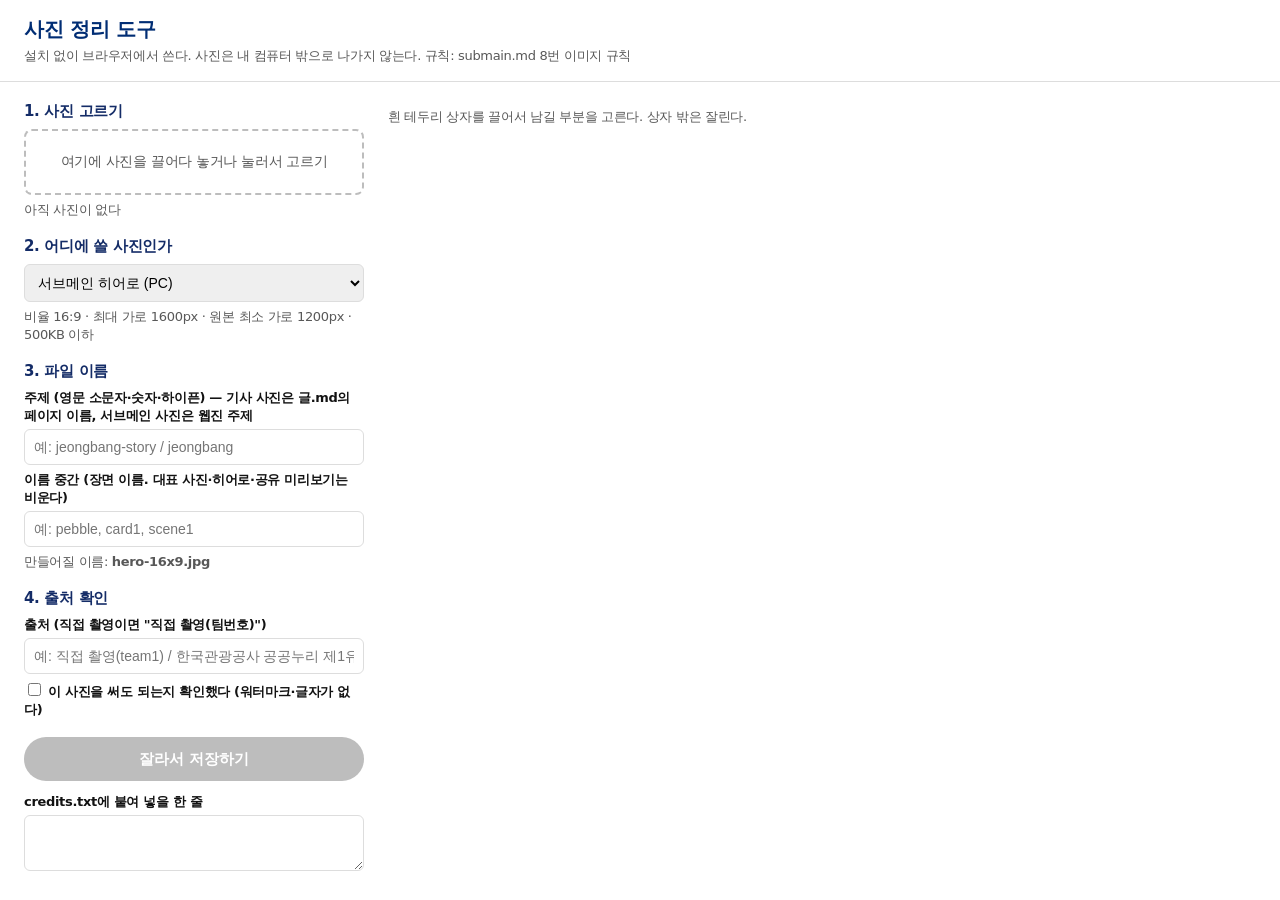
==== tools/photo-tool.html @ 5a4596c8 "웹진 템플릿 저장소 첫 업로드 Co-Authored-By: Claude Opus 5.5 <noreply@anthropic.com>" ====
<!DOCTYPE html>
<html lang="ko">
<head>
<meta charset="utf-8">
<meta name="viewport" content="width=device-width, initial-scale=1">
<title>사진 정리 도구 · 한경 웹진</title>
<style>
:root{--navy:#142C67;--red:#D6403B;--text:#121212;--sub:#585858;--line:#DDDDDD;--pale:#EEF3FA}
*{box-sizing:border-box}body{margin:0;font-family:-apple-system,system-ui,"Noto Sans KR","Malgun Gothic",sans-serif;color:var(--text);letter-spacing:-.02em}
header{padding:16px 24px;border-bottom:1px solid var(--line)}h1{margin:0;font-size:20px;color:#002D74}header p{margin:4px 0 0;font-size:13px;color:var(--sub)}
main{display:grid;grid-template-columns:340px 1fr;gap:24px;padding:20px 24px;max-width:1280px}
@media(max-width:900px){main{grid-template-columns:1fr}}
.step{margin-bottom:18px}.step h2{font-size:15px;margin:0 0 8px;color:var(--navy)}
label{display:block;font-size:13px;margin:6px 0 4px;font-weight:700}select,input[type=text]{width:100%;padding:9px;border:1px solid var(--line);border-radius:6px;font-size:14px}
#drop{border:2px dashed #BDBDBD;border-radius:8px;padding:22px;text-align:center;font-size:14px;color:var(--sub);cursor:pointer}#drop.on{border-color:var(--navy);background:var(--pale)}
.info{font-size:13px;color:var(--sub);margin-top:6px}.warn{margin-top:8px;padding:10px;border-radius:6px;background:#FEF5F5;color:#B3261E;font-size:13px;display:none}.ok{background:#EAF4EE;color:#1F7A4D}
button{width:100%;min-height:44px;border:0;border-radius:400px;background:var(--navy);color:#fff;font-size:15px;font-weight:700;cursor:pointer}button:disabled{background:#BDBDBD;cursor:not-allowed}
.stage{position:relative;display:inline-block;max-width:100%;user-select:none}.stage img{display:block;max-width:100%;max-height:70vh}
#box{position:absolute;border:2px solid #fff;box-shadow:0 0 0 9999px rgba(0,0,0,.55);cursor:move}
.result{margin-top:12px;font-size:13px;line-height:1.7}.result code{background:var(--pale);padding:1px 5px;border-radius:3px}
textarea{width:100%;height:56px;font-size:12px;border:1px solid var(--line);border-radius:6px;padding:6px}
</style>
</head>
<body>
<header><h1>사진 정리 도구</h1><p>설치 없이 브라우저에서 쓴다. 사진은 내 컴퓨터 밖으로 나가지 않는다. 규칙: submain.md 8번 이미지 규칙</p></header>
<main>
<section>
  <div class="step"><h2>1. 사진 고르기</h2>
    <div id="drop">여기에 사진을 끌어다 놓거나 눌러서 고르기</div>
    <input id="file" type="file" accept="image/*" hidden>
    <div class="info" id="srcInfo">아직 사진이 없다</div>
    <div class="warn" id="srcWarn"></div>
  </div>
  <div class="step"><h2>2. 어디에 쓸 사진인가</h2>
    <select id="use"></select>
    <div class="info" id="useInfo"></div>
  </div>
  <div class="step"><h2>3. 파일 이름</h2>
    <label for="topic">주제 (영문 소문자·숫자·하이픈) — 기사 사진은 글.md의 페이지 이름, 서브메인 사진은 웹진 주제</label><input id="topic" type="text" placeholder="예: jeongbang-story / jeongbang">
    <label for="part">이름 중간 (장면 이름. 대표 사진·히어로·공유 미리보기는 비운다)</label><input id="part" type="text" placeholder="예: pebble, card1, scene1">
    <div class="info">만들어질 이름: <b id="fname">-</b></div>
  </div>
  <div class="step"><h2>4. 출처 확인</h2>
    <label for="src">출처 (직접 촬영이면 "직접 촬영(팀번호)")</label><input id="src" type="text" placeholder="예: 직접 촬영(team1) / 한국관광공사 공공누리 제1유형">
    <label><input id="rights" type="checkbox"> 이 사진을 써도 되는지 확인했다 (워터마크·글자가 없다)</label>
  </div>
  <button id="make" disabled>잘라서 저장하기</button>
  <div class="result" id="result"></div>
  <label for="credit">credits.txt에 붙여 넣을 한 줄</label><textarea id="credit" readonly></textarea>
</section>
<section><div class="info" style="margin-bottom:8px">흰 테두리 상자를 끌어서 남길 부분을 고른다. 상자 밖은 잘린다.</div><div class="stage" id="stage"></div></section>
</main>
<script>
const USES = [
  {id:'hero-16x9', name:'서브메인 히어로 (PC)', r:[16,9], max:1600, min:1200, kb:500, part:'hero'},
  {id:'hero-4x5', name:'서브메인 히어로 (모바일)', r:[4,5], max:1080, min:600, kb:500, part:'hero'},
  {id:'og', name:'공유 미리보기 1200×630', r:[1200,630], max:1200, min:1200, kb:300, part:'og', exact:true},
  {id:'16x9', name:'기사 대표·본문 사진 16:9', r:[16,9], max:1600, min:500, kb:300},
  {id:'4x5', name:'세로 사진·카드 4:5', r:[4,5], max:1080, min:300, kb:300},
  {id:'9x16', name:'풀페이지 장면 9:16', r:[9,16], max:1080, min:720, kb:300},
  {id:'thumb-16x9', name:'썸네일 16:9 (관련 기사 등)', r:[16,9], max:800, min:300, kb:150},
];
const $ = id => document.getElementById(id);
let img = null, file = null, box = {x:0,y:0,w:0,h:0}, scale = 1;
USES.forEach(u => { const o = document.createElement('option'); o.value = u.id; o.textContent = u.name; $('use').appendChild(o); });
const use = () => USES.find(u => u.id === $('use').value);
const ratioTag = u => u.exact ? '' : '-' + u.r[0] + 'x' + u.r[1];
function fname(){ const t = $('topic').value.trim(), p = $('part').value.trim(), u = use();
  const parts = [t, p || u.part || ''].filter(Boolean).join('-');
  const name = u.exact ? (t ? t + '-og' : '') : (parts ? parts + ratioTag(u) : '');
  return name ? name + '.jpg' : ''; }
function validName(n){ return /^[a-z0-9]+(-[a-z0-9]+)*\.jpg$/.test(n); }
function refresh(){
  const u = use(); $('useInfo').textContent = '비율 ' + u.r.join(':') + ' · 최대 가로 ' + u.max + 'px · 원본 최소 가로 ' + u.min + 'px · ' + u.kb + 'KB 이하';
  const n = fname(); $('fname').textContent = n || '-';
  let warn = '';
  if (img) { const cw = Math.round(box.w);
    if (cw < u.min) warn = '사진이 작다: 남길 부분의 가로가 ' + cw + 'px로 이 용도의 최소 ' + u.min + 'px보다 작다. 늘리지 않으므로 화면에서 흐리게 보일 수 있다. 더 큰 사진을 쓰거나 카드·썸네일처럼 작은 자리에 쓴다.'; }
  $('srcWarn').style.display = warn ? 'block' : 'none'; $('srcWarn').textContent = warn;
  $('make').disabled = !(img && n && validName(n) && $('rights').checked && $('src').value.trim());
}
function setBox(){ if (!img) return; const u = use(); const R = u.r[0] / u.r[1];
  let w = img.naturalWidth, h = w / R; if (h > img.naturalHeight) { h = img.naturalHeight; w = h * R; }
  box = {x:(img.naturalWidth - w) / 2, y:(img.naturalHeight - h) / 2, w, h}; draw(); refresh(); }
function draw(){ const el = $('box'); if (!el) return; scale = img.clientWidth / img.naturalWidth;
  Object.assign(el.style, {left:box.x*scale+'px', top:box.y*scale+'px', width:box.w*scale+'px', height:box.h*scale+'px'}); }
function load(f){ if (!f || !f.type.startsWith('image/')) return; file = f; img = null; $('make').disabled = true; $('srcInfo').textContent = '사진을 읽는 중…';
  const url = URL.createObjectURL(f); const im = new Image();
  im.onload = () => { $('stage').innerHTML = ''; $('stage').appendChild(im); const b = document.createElement('div'); b.id = 'box'; $('stage').appendChild(b); img = im;
    $('srcInfo').textContent = f.name + ' · ' + im.naturalWidth + ' × ' + im.naturalHeight + 'px · ' + Math.round(f.size / 1024) + 'KB';
    let d = null; b.addEventListener('pointerdown', e => { d = {sx:e.clientX, sy:e.clientY, x:box.x, y:box.y}; b.setPointerCapture(e.pointerId); });
    b.addEventListener('pointermove', e => { if (!d) return; box.x = Math.min(Math.max(0, d.x + (e.clientX - d.sx) / scale), img.naturalWidth - box.w); box.y = Math.min(Math.max(0, d.y + (e.clientY - d.sy) / scale), img.naturalHeight - box.h); draw(); });
    b.addEventListener('pointerup', () => d = null); setBox(); };
  im.src = url; }
async function encode(canvas, kb){ let lo = .5, hi = .92, best = null;
  for (let i = 0; i < 7; i++) { const q = (lo + hi) / 2; const b = await new Promise(r => canvas.toBlob(r, 'image/jpeg', q));
    if (b.size <= kb * 1024) { best = {b, q}; lo = q; } else hi = q; }
  if (!best) { const b = await new Promise(r => canvas.toBlob(r, 'image/jpeg', .5)); best = {b, q:.5}; }
  return best; }
$('make').addEventListener('click', async () => {
  const u = use(); let outW = Math.min(u.max, Math.round(box.w)); let outH = Math.round(outW * u.r[1] / u.r[0]);
  if (u.exact && box.w >= 1200) { outW = 1200; outH = 630; }
  const c = document.createElement('canvas'); c.width = outW; c.height = outH; const g = c.getContext('2d');
  g.imageSmoothingQuality = 'high'; g.drawImage(img, box.x, box.y, box.w, box.h, 0, 0, outW, outH);
  const {b, q} = await encode(c, u.kb); const n = fname();
  const a = document.createElement('a'); a.href = URL.createObjectURL(b); a.download = n; document.body.appendChild(a); a.click(); a.remove();
  const small = box.w < u.min;
  $('result').innerHTML = '저장: <code>' + n + '</code><br>크기 ' + outW + ' × ' + outH + 'px · ' + Math.round(b.size / 1024) + 'KB (품질 ' + Math.round(q * 100) + ')' + (small ? '<br>⚠ 원본이 작아 늘리지 않고 저장했다' : '');
  const own = /직접 촬영/.test($('src').value);
  $('credit').value = n + ' | ' + $('src').value.trim() + ' | ' + (own ? '-' : '라이선스 적기') + ' | ' + (own ? '-' : '원본 주소 적기');
  window.__last = {name:n, w:outW, h:outH, kb:Math.round(b.size / 1024), small};
});
$('drop').addEventListener('click', () => $('file').click());
$('file').addEventListener('change', e => load(e.target.files[0]));
['dragover','dragenter'].forEach(t => $('drop').addEventListener(t, e => { e.preventDefault(); $('drop').classList.add('on'); }));
['dragleave','drop'].forEach(t => $('drop').addEventListener(t, e => { e.preventDefault(); $('drop').classList.remove('on'); }));
$('drop').addEventListener('drop', e => load(e.dataTransfer.files[0]));
['use'].forEach(id => $(id).addEventListener('change', setBox));
['topic','part','src'].forEach(id => $(id).addEventListener('input', refresh)); $('rights').addEventListener('change', refresh);
window.addEventListener('resize', draw); refresh();
// 검증용: 상자 위치를 비율(0~1)로 지정
window.__setFocus = (fx, fy) => { box.x = Math.min(Math.max(0, fx * img.naturalWidth - box.w / 2), img.naturalWidth - box.w); box.y = Math.min(Math.max(0, fy * img.naturalHeight - box.h / 2), img.naturalHeight - box.h); draw(); refresh(); };
</script>
</body>
</html>
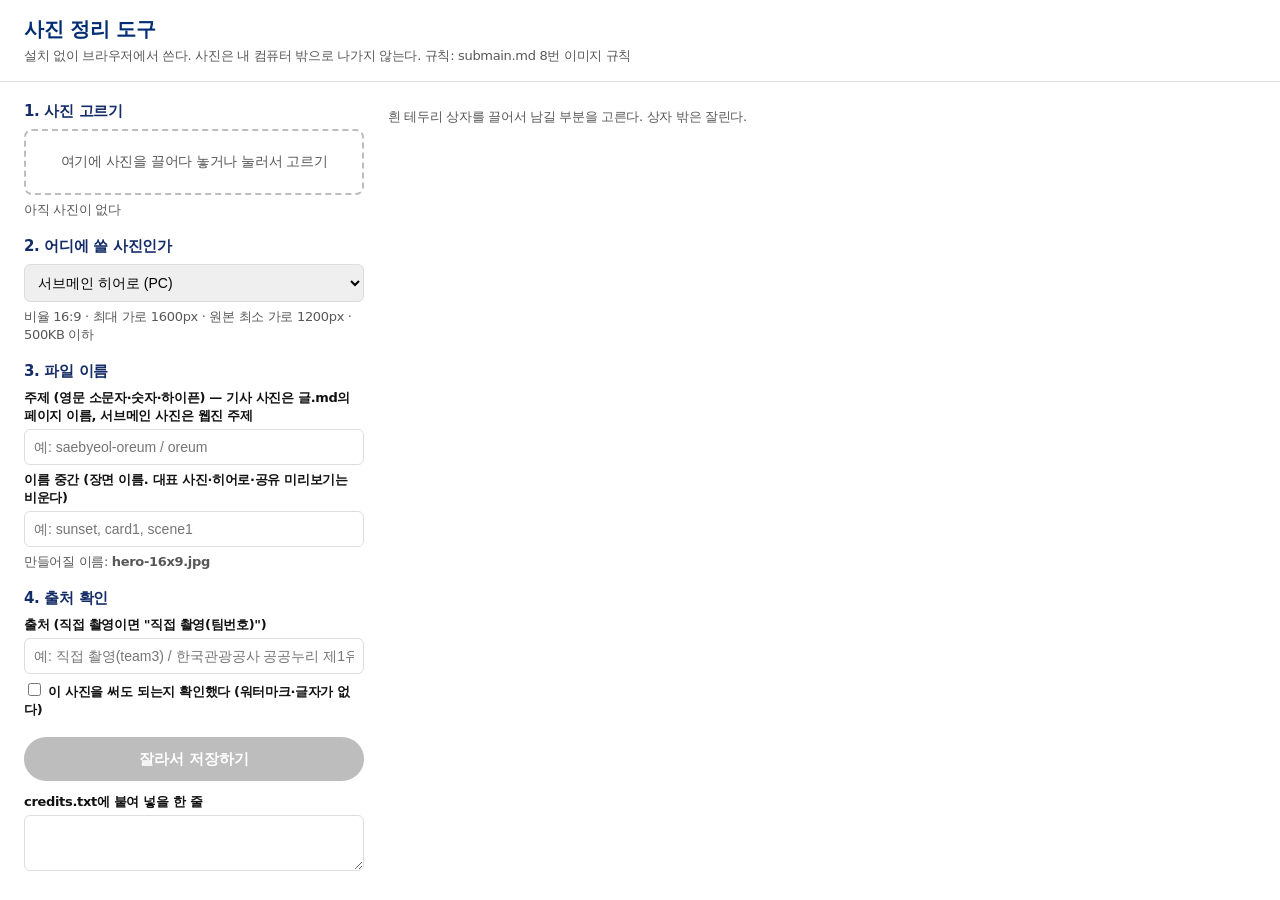
==== commit 632dbc48: "규칙·안내 문서의 정방폭포 예시를 일반 예시(콘텐츠1·폴더이름·새별오름)로 바꿈 Co-Authored-By: Claude Opus 5.5 <noreply@anthropic.com>" ====
--- a/tools/photo-tool.html
+++ b/tools/photo-tool.html
@@ -36,12 +36,12 @@
     <div class="info" id="useInfo"></div>
   </div>
   <div class="step"><h2>3. 파일 이름</h2>
-    <label for="topic">주제 (영문 소문자·숫자·하이픈) — 기사 사진은 글.md의 페이지 이름, 서브메인 사진은 웹진 주제</label><input id="topic" type="text" placeholder="예: jeongbang-story / jeongbang">
-    <label for="part">이름 중간 (장면 이름. 대표 사진·히어로·공유 미리보기는 비운다)</label><input id="part" type="text" placeholder="예: pebble, card1, scene1">
+    <label for="topic">주제 (영문 소문자·숫자·하이픈) — 기사 사진은 글.md의 페이지 이름, 서브메인 사진은 웹진 주제</label><input id="topic" type="text" placeholder="예: saebyeol-oreum / oreum">
+    <label for="part">이름 중간 (장면 이름. 대표 사진·히어로·공유 미리보기는 비운다)</label><input id="part" type="text" placeholder="예: sunset, card1, scene1">
     <div class="info">만들어질 이름: <b id="fname">-</b></div>
   </div>
   <div class="step"><h2>4. 출처 확인</h2>
-    <label for="src">출처 (직접 촬영이면 "직접 촬영(팀번호)")</label><input id="src" type="text" placeholder="예: 직접 촬영(team1) / 한국관광공사 공공누리 제1유형">
+    <label for="src">출처 (직접 촬영이면 "직접 촬영(팀번호)")</label><input id="src" type="text" placeholder="예: 직접 촬영(team3) / 한국관광공사 공공누리 제1유형">
     <label><input id="rights" type="checkbox"> 이 사진을 써도 되는지 확인했다 (워터마크·글자가 없다)</label>
   </div>
   <button id="make" disabled>잘라서 저장하기</button>
